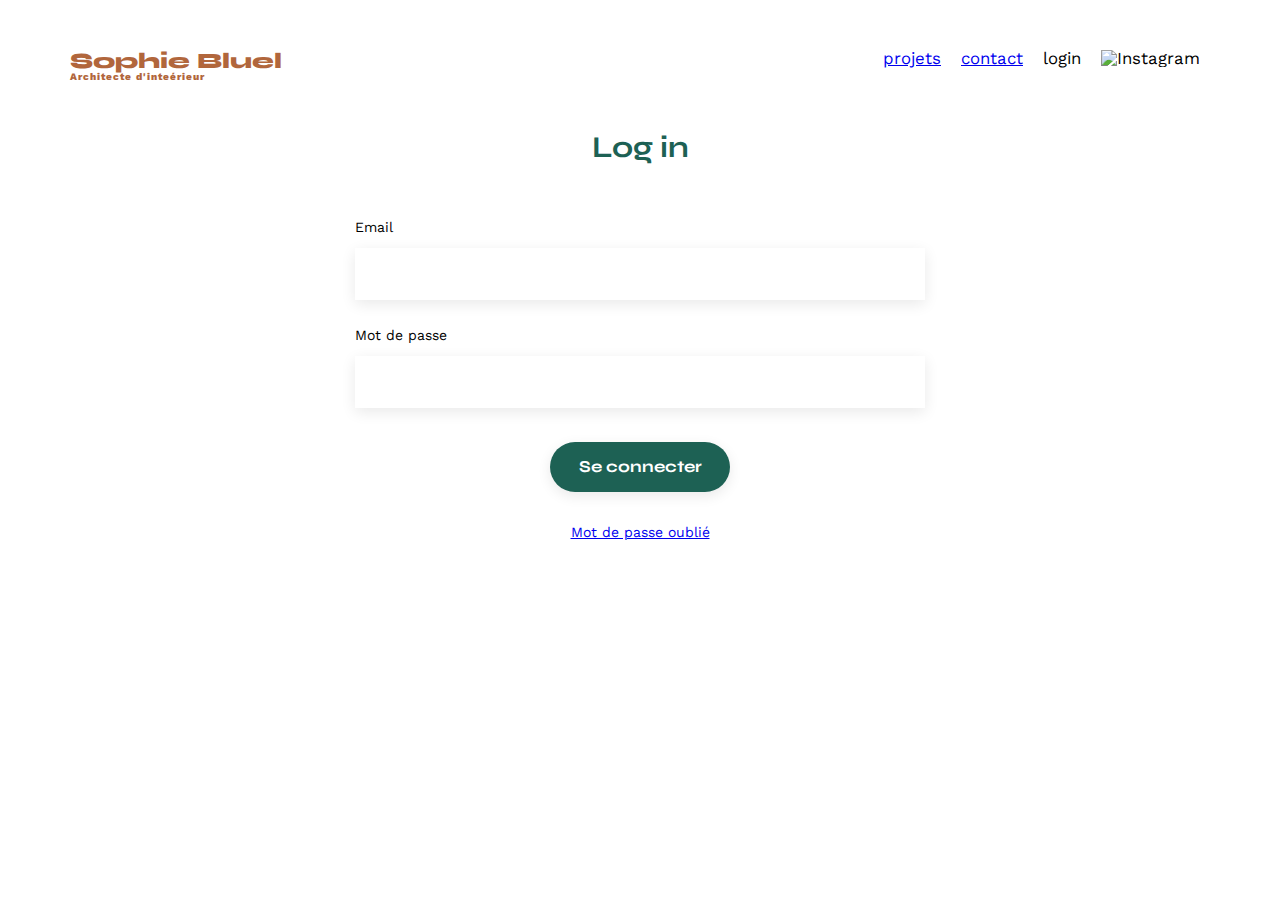
==== FrontEnd/login.html @ ddbd5bd2 "Step 2: connection page" ====
<!DOCTYPE html>
<html lang="fr">

<head>
    <meta charset="UTF-8">
    <title>Sophie Bluel - Architecte d'intérieur</title>
    <meta name="viewport" content="width=device-width, initial-scale=1.0">
    <link rel="preconnect" href="https://fonts.googleapis.com">
    <link rel="preconnect" href="https://fonts.gstatic.com" crossorigin>
    <link href="https://fonts.googleapis.com/css2?family=Syne:wght@700;800&family=Work+Sans&display=swap"
        rel="stylesheet">
    <meta name="description" content="">
    <link rel="stylesheet" href="./assets/style.css">
</head>

<body>
    <header>
        <h1>Sophie Bluel <span>Architecte d'inteérieur</span></h1>
        <nav>
            <ul>
                <li><a href="./index.html">projets</a></li>
                <li><a href="./index.html#contact">contact</a></li>
                <li>login</li>
                <li><img src="./assets/icons/instagram.png" alt="Instagram"></li>
            </ul>
        </nav>
    </header>
    <main>
        <section id="login" class="form">
            <h2>Log in</h2>
            <form action="#" method="post">
                <label for="email">Email</label>
                <input type="email" name="email" id="email">
                <span id="email-error" class="field-error hidden">E-mail invalide</span>
                <label for="password">Mot de passe</label>
                <input type="password" name="password" id="password">
                <span id="password-error" class="field-error hidden">Mot de passe incorrect</span>
                <input type="submit" id="send-form" value="Se connecter">
                <a href="#">Mot de passe oublié</a>
                <span class="form-error hidden">La combinanison e-mail/mot de passe est incorrecte !</span>
            </form>
        </section>
    </main>
</body>
<script src="./js/login.js"></script>
</html>
---- FrontEnd/assets/style.css ----
/* http://meyerweb.com/eric/tools/css/reset/
   v2.0 | 20110126
   License: none (public domain)
*/

html, body, div, span, applet, object, iframe,
h1, h2, h3, h4, h5, h6, p, blockquote, pre,
a, abbr, acronym, address, big, cite, code,
del, dfn, em, img, ins, kbd, q, s, samp,
small, strike, strong, sub, sup, tt, var,
b, u, i, center,
dl, dt, dd, ol, ul, li,
fieldset, form, label, legend,
table, caption, tbody, tfoot, thead, tr, th, td,
article, aside, canvas, details, embed,
figure, figcaption, footer, header, hgroup,
menu, nav, output, ruby, section, summary,
time, mark, audio, video {
	margin: 0;
	padding: 0;
	border: 0;
	font-size: 100%;
	font: inherit;
	vertical-align: baseline;
}
/* HTML5 display-role reset for older browsers */
article, aside, details, figcaption, figure,
footer, header, hgroup, menu, nav, section {
	display: block;
}
body {
	line-height: 1;
}
ol, ul {
	list-style: none;
}
blockquote, q {
	quotes: none;
}
blockquote:before, blockquote:after,
q:before, q:after {
	content: '';
	content: none;
}
table {
	border-collapse: collapse;
	border-spacing: 0;
}
/** end reset css**/
body {
	max-width: 1140px;
	margin:auto;
	font-family: 'Work Sans' ;
	font-size: 14px;
}
header {
	display: flex;
	justify-content: space-between;
	margin: 50px 0
}
section {
	margin: 50px 0
}

h1{
	display: flex;
	flex-direction: column;
	font-family: 'Syne';
	font-size: 22px;
	font-weight: 800;
	color: #B1663C
}

h1 > span {
	font-family: 'Work Sans';
	font-size:10px;
	letter-spacing: 0.1em;
;
}

h2{
	font-family: 'Syne';
	font-weight: 700;
	font-size: 30px;
	color: #1D6154
}
nav ul {
	display: flex;
	align-items: center;
	list-style-type: none;

}
nav li {
	padding: 0 10px;
	font-size: 1.2em;
}

li:hover {
	color: #B1663C;
}
#introduction {
	display: flex;
	align-items: center;
}
#introduction figure {
	flex: 1
}
#introduction img {
	display: block;
	margin: auto;
	width: 80%;
}

#introduction article {
	flex: 1
}
#introduction h2 {
	margin-bottom: 1em;
}

#introduction p {
	margin-bottom: 0.5em;
}
#portfolio h2 {
	text-align: center;
	margin-bottom: 1em;
}
.gallery {
	width: 100%;
	display: grid;
	grid-template-columns: 1fr 1fr 1fr;
	grid-column-gap: 20px;
	grid-row-gap: 20px;
}

.gallery img {
	width: 100%;

}
.form {
	width: 50%;
margin: auto;
}
.form > * {
	text-align: center;

}
.form h2{
	margin-bottom: 20px;
}
.form form {
	text-align: left;
	margin-top:30px;
	display: flex;
	flex-direction: column;
}

.form input {
	height: 50px;
	font-size: 1.2em;
	border: none;
	box-shadow: 0px 4px 14px rgba(0, 0, 0, 0.09);
}
.form label {
	margin: 2em 0 1em 0;
}
.form textarea {
	border: none;
	box-shadow: 0px 4px 14px rgba(0, 0, 0, 0.09);
}

input[type="submit"]{
	font-family: 'Syne';
	font-weight: 700;
	color: white;
	background-color: #1D6154;
	margin : 2em auto ;
	width: 180px;
	text-align: center;
	border-radius: 60px ;
}

footer nav ul {
	display: flex;
	justify-content: flex-end;
	margin: 2em
}


/**/
.filter {
	display: flex;
	justify-content: center;
	margin-bottom: 15px;
}

.filter__item {
	color: #1D6154;
	border-radius: 60px;
	border: 1px solid;
	padding: 10px 20px;
	margin: 10px 10px;
}

.filter__item:hover {
	color: white;
	background-color: #1D6154;
	cursor: pointer;
}

.filter__item--selected {
	color: white;
	background-color: #1D6154;
}

.hidden {
	display: none;
}

.form a {
	text-align: center;
}

span.field-error {
	color: red;
	margin-top: 10px;
}

span.form-error {
	color: red;
	text-align: center;
	margin: 20px 0px;
}
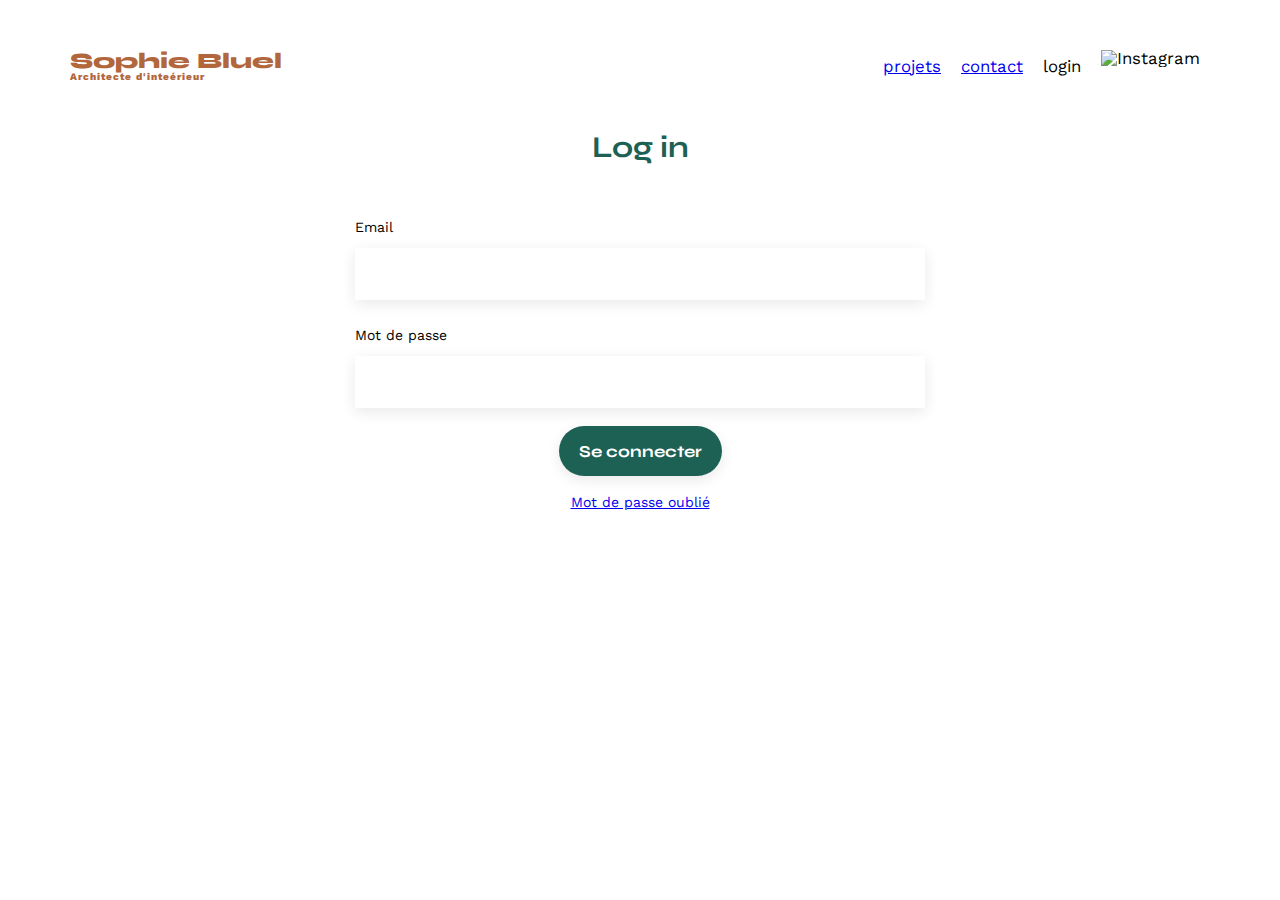
==== commit 6726a111: "Step 4: Add and manage modal" ====
--- a/FrontEnd/login.html
+++ b/FrontEnd/login.html
@@ -35,7 +35,7 @@
                 <label for="password">Mot de passe</label>
                 <input type="password" name="password" id="password">
                 <span id="password-error" class="field-error hidden">Mot de passe incorrect</span>
-                <input type="submit" id="send-form" value="Se connecter">
+                <input type="submit" class="btn-primary" id="send-form" value="Se connecter">
                 <a href="#">Mot de passe oublié</a>
                 <span class="form-error hidden">La combinanison e-mail/mot de passe est incorrecte !</span>
             </form>
--- a/FrontEnd/assets/style.css
+++ b/FrontEnd/assets/style.css
@@ -153,9 +153,10 @@
 	margin-top:30px;
 	display: flex;
 	flex-direction: column;
-}
-
-.form input {
+	margin-bottom: 30px;
+}
+
+.form input, select {
 	height: 50px;
 	font-size: 1.2em;
 	border: none;
@@ -169,15 +170,34 @@
 	box-shadow: 0px 4px 14px rgba(0, 0, 0, 0.09);
 }
 
-input[type="submit"]{
+.btn-primary {
 	font-family: 'Syne';
 	font-weight: 700;
 	color: white;
 	background-color: #1D6154;
-	margin : 2em auto ;
-	width: 180px;
+	margin : 1.1em auto ;
 	text-align: center;
 	border-radius: 60px ;
+	font-size: 1.2em;
+	border: none;
+	padding: 10px 20px;
+}
+
+.btn-disabled {
+	font-family: 'Syne';
+	font-weight: 700;
+	color: white;
+	background-color: grey;
+	margin: 1.1em auto;
+	text-align: center;
+	border-radius: 60px;
+	font-size: 1.2em;
+	border: none;
+	padding: 10px 50px;
+}
+
+#add-form {
+	width: 100%;
 }
 
 footer nav ul {
@@ -214,20 +234,187 @@
 }
 
 .hidden {
-	display: none;
+	display: none !important;
 }
 
 .form a {
 	text-align: center;
 }
 
-span.field-error {
+.field-error {
 	color: red;
 	margin-top: 10px;
 }
 
-span.form-error {
+.form-error {
 	color: red;
 	text-align: center;
 	margin: 20px 0px;
 }
+
+.portfolio__header {
+	display: flex;
+	justify-content: center;
+}
+
+.edit-works {
+	text-align: center;
+	padding: 10px 10px;
+	margin-left: 20px;
+	text-decoration: none;
+	color: inherit;
+}
+
+.modal {
+	position: fixed;
+	display: flex;
+	align-items: center;
+	justify-content: center;
+	top: 0;
+	left: 0;
+	width: 100%;
+	height: 100%;
+	background-color: rgba(0, 0, 0, 0.8);
+}
+
+.modal-wrapper {
+	overflow: auto;
+	width: 600px;
+	max-width: calc(100vh - 20px);
+	max-height: calc(100vh - 20px);
+	padding: 20px;
+	background-color: white;
+	text-align: center;
+}
+
+.js-close-modal {
+	float: right;
+	padding: 5px;
+}
+
+.js-previous {
+	float: left;
+	padding: 5px;
+}
+
+.js-close-modal:hover {
+	cursor: pointer;
+}
+
+i {
+	font-size: 20px;
+}
+
+#modal-title {
+	margin: 30px 0px;
+}
+
+.btn-secondary {
+	color: red;
+	border: none;
+	font-weight: 700;
+	font-family: 'Syne';
+	font-size: 1.2em;
+	background-color: white;
+}
+
+.main-footer {
+	display: flex;
+	flex-direction: column;
+}
+
+.modal-body {
+	width: 80%;
+	margin: auto;
+}
+
+.div-works {
+	display: flex;
+	flex-wrap: wrap;
+}
+
+.modal-work {
+	max-width: 100px;
+	max-height: 150px;
+	margin-bottom: 25px;
+	margin-left: 10px;
+	margin-right: 10px;
+	text-align: left;
+	position: relative;
+}
+
+.modal-work img {
+	width: 100%;
+}
+
+.trash-icon {
+	position: absolute;
+	top: 5px;
+	right: 5px;
+	color: white;
+	background-color: black;
+	padding: 5px;
+}
+
+.trash-icon:hover {
+	cursor: pointer;
+}
+
+.modal hr {
+	width: 80%;
+	margin-top: 40px;
+}
+
+.container {
+	width: 200px;
+	margin: 50px auto;
+	font-family: sans-serif;
+}
+
+.container label {
+	display: block;
+	max-width: 200px;
+	margin: 0 auto 15px;
+	text-align: center;
+	word-wrap: break-word;
+	color: #1a4756;
+}
+
+.container .hidden,
+#uploadImg:not(.hidden)+label {
+	display: none;
+}
+
+.container #file {
+	display: none;
+	margin: 0 auto;
+}
+
+.container #upload {
+	display: block;
+	padding: 10px 25px;
+	border: 0;
+	margin: 0 auto;
+	font-size: 15px;
+	letter-spacing: 0.05em;
+	cursor: pointer;
+	background: #216e69;
+	color: #fff;
+	outline: none;
+	transition: .3s ease-in-out;
+}
+
+.container #upload:hover,
+.container #upload:focus {
+	background: #1AA39A;
+}
+
+.container #upload:active {
+	background: #13D4C8;
+	transition: .1s ease-in-out;
+}
+
+img {
+	display: block;
+	margin: 0 auto 15px;
+}